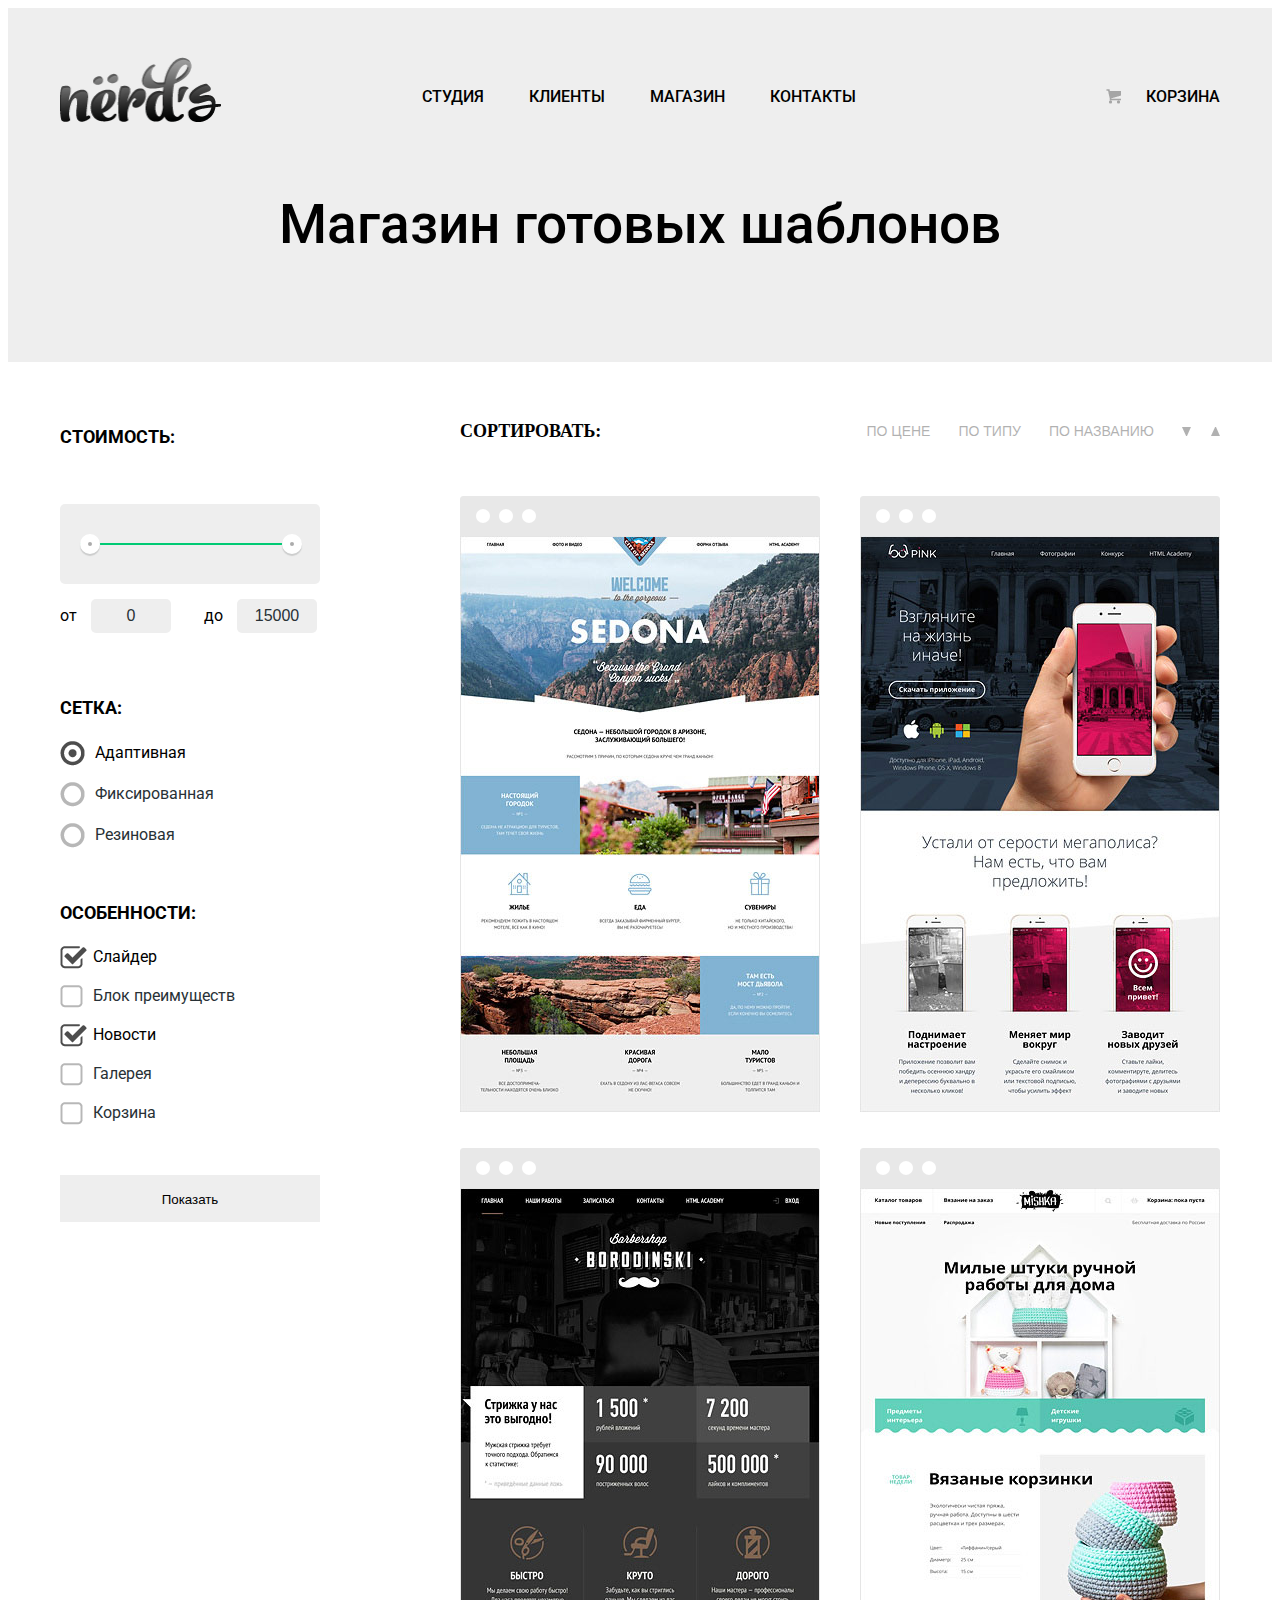
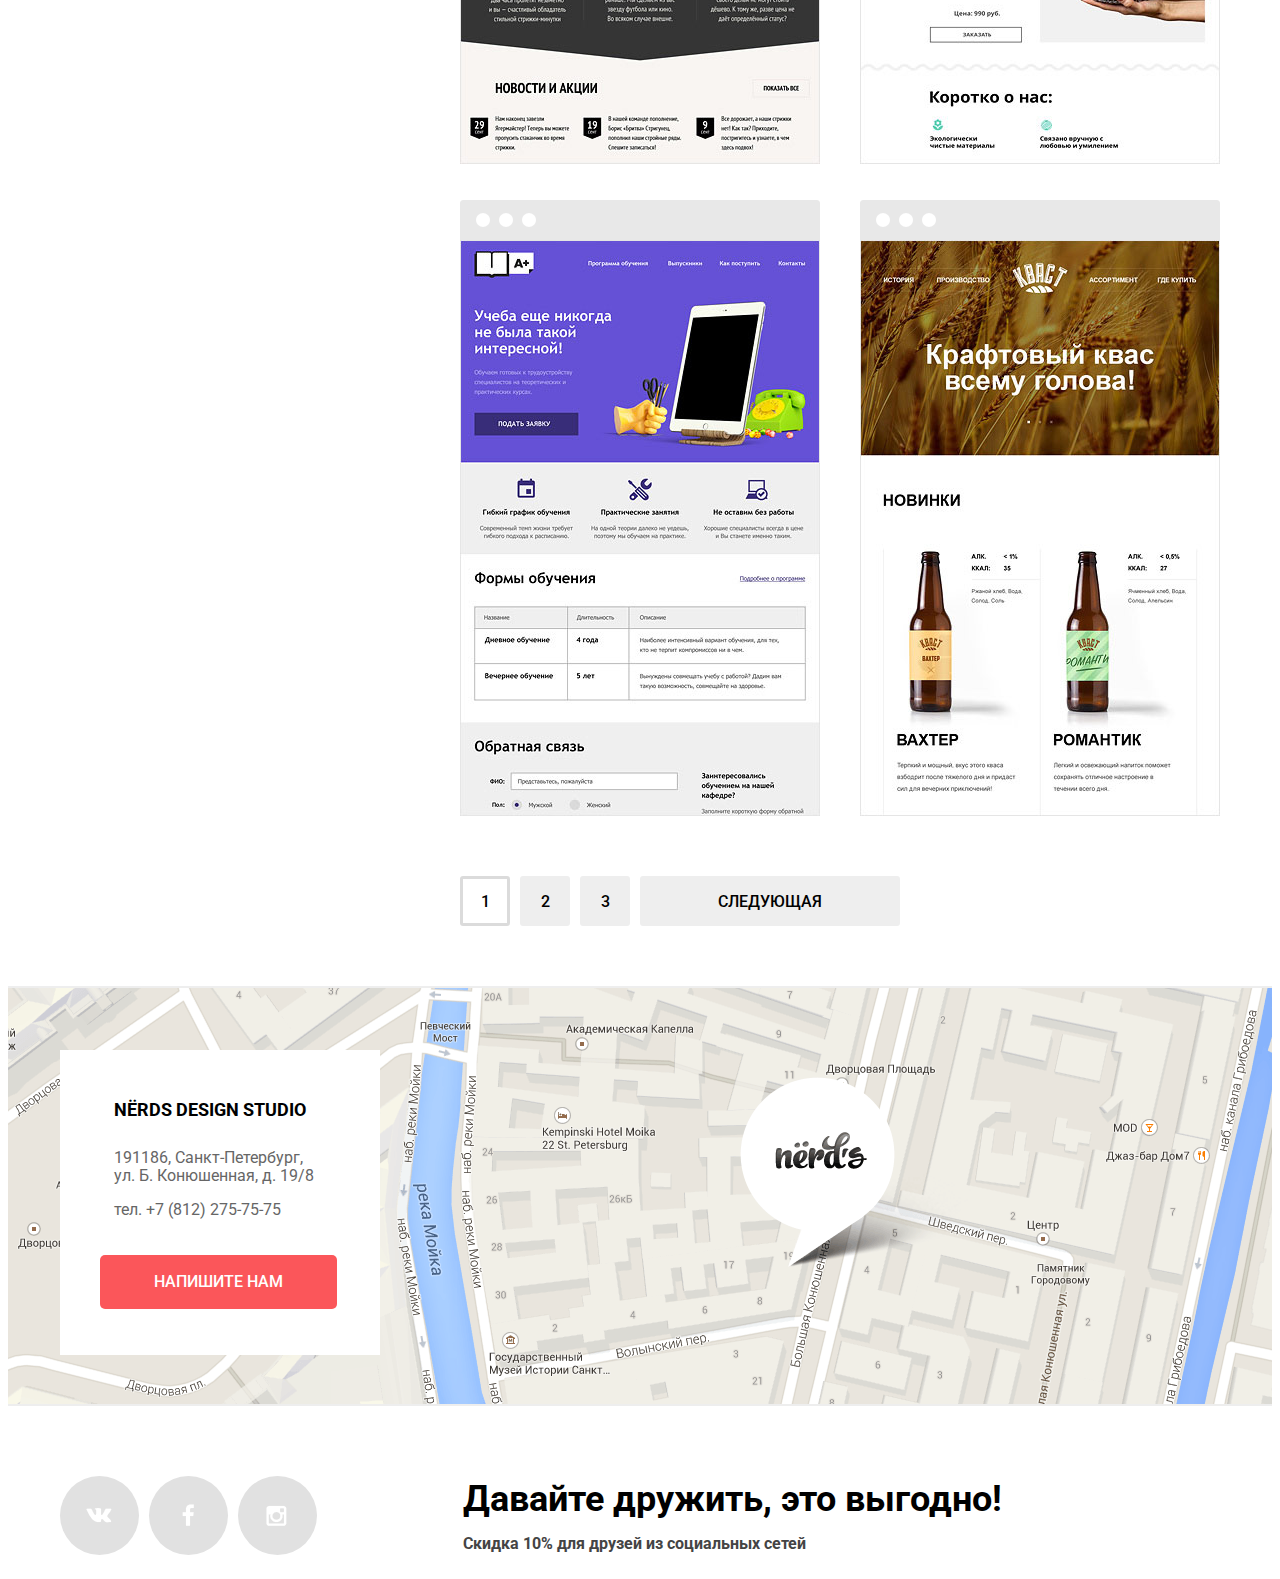
==== catalog.html @ 7f9e1621 "done catalog.html and some fixs" ====
<!DOCTYPE html>
<html lang="ru">
  <head>
    <meta charset="utf-8">
    <title>HTML Academy: Нёрдс</title>
    <link href="css/style.css" rel="stylesheet">
    <link href="https://fonts.googleapis.com/css?family=Roboto:400,500,700&amp;subset=cyrillic" rel="stylesheet"> 
  </head>
  <body>
    <header class="header">
      <div class="container clearfix">
        <div class="header-logo">
          <img src="img/nerds-logo.png" width="161" height="65" alt="nerd">
        </div>
        <nav class="navigation">
          <ul>
            <li>
              <a href="#">Студия</a>
            </li>
            <li>
              <a href="#">Клиенты</a>
            </li>
            <li>
              <a href="#">Магазин</a>
            </li>
            <li>
              <a href="#">Контакты</a>
            </li>
          </ul>
        </nav>
        <div class="user-block">
          <a class="login" href="#">Корзина</a>
        </div>
        <h1 class="catalog-title">Магазин готовых шаблонов</h1>
      </div>
    </header>
    
    <main>
      <div class="container">
        <div class="wrapper clearfix">
          <div class="catalog-left-column">
            <form class="filters" action="#" method="get">
              <div class="filter-price">
                <h2>Стоимость:</h2>
                <div class="range-controls">
                  <div class="scale">
                    <div class="bar"></div>
                  </div>
                  <div class="bar-control bar-control-min"></div>
                  <div class="bar-control bar-control-max"></div>
                </div>
                <div class="price-controls">
                  <label class="min-price">
                    от <input name="min-price" type="text" value="0">
                  </label>
                  <label class="max-price">
                    до <input name="max-price" type="text" value="15000">
                  </label>
                </div>
              </div>
              <div class="filter-grid">
                <h2>Сетка:</h2>
                <p>
                  <input type="radio" name="grid-select" id="radio-1" value="adapt" checked hidden>
                  <label for="radio-1">Адаптивная</label>
                </p>
                <p>
                  <input type="radio" name="grid-select" id="radio-2" value="fix" hidden>
                  <label for="radio-2">Фиксированная</label>
                </p>
                <p>
                  <input type="radio" name="grid-select" id="radio-3" value="rub" hidden>
                  <label for="radio-3">Резиновая</label>
                </p>
              </div>
              <div class="filter-features">
                <h2>Особенности:</h2>
                <p>
                  <input class="filter-checkbox" type="checkbox" name="slider" id="filt-chbox-1" checked hidden>
                  <label for="filt-chbox-1">Слайдер</label>
                </p>
                <p>
                  <input class="filter-checkbox" type="checkbox" name="features-block" id="filt-chbox-2" hidden>
                  <label for="filt-chbox-2">Блок преимуществ</label>
                </p>
                <p>
                  <input class="filter-checkbox" type="checkbox" name="news" id="filt-chbox-3" checked hidden>
                  <label for="filt-chbox-3">Новости</label>
                </p>
                <p>
                  <input class="filter-checkbox" type="checkbox" name="gallery" id="filt-chbox-4" hidden>
                  <label for="filt-chbox-4">Галерея</label>
                </p>
                <p>
                  <input class="filter-checkbox" type="checkbox" name="cart" id="filt-chbox-5" hidden>
                  <label for="filt-chbox-5">Корзина</label>
                </p>
              </div>
              <button class="button show-it" type="submit">Показать</button>
            </form>
          </div>
          <div class="catalog-right-column">
            <div class="sort clearfix">
              <h2>Сортировать:</h2>
              <div class="sort-nav">
                <button class="sort-btn by-price" type="button">По цене</button>
                <button class="sort-btn by-type" type="button">По типу</button>
                <button class="sort-btn by-title" type="button">По названию</button>
                <button class="sort-btn btn-decrease" type="button">По убыванию</button>
                <button class="sort-btn btn-increase" type="button">По возрастанию</button>
              </div>
            </div>
            <section class="catalog clearfix">
              <article class="catalog-item">
                <a class="catalog-item-pic" href="#"><img src="img/img-sedona.jpg" alt="Sedona" width="360" height="576"></a>
                <div class="catalog-item-hover">
                  <h2><a href="#">Sedona</a></h2>
                  <p class="catalog-item-discr">Информационый сайт для туристов</p>
                  <button class="button buy-it" type="button">9 900 руб.</button>
                </div>
              </article>
              <article class="catalog-item">
                <a class="catalog-item-pic" href="#"><img src="img/img-pink.jpg" alt="Pink"></a>
                <div class="catalog-item-hover ">
                  <h2><a href="#">Pink App</a></h2>
                  <p class="catalog-item-discr">Продуктовый лендинг приложения для iOS и Android</p>
                  <button class="button buy-it" type="button">9 900 руб.</button>
                </div>
              </article>
              <article class="catalog-item">
                <a class="catalog-item-pic" href="#"><img src="img/img-barbershop.jpg" alt="Barbershop"></a>
                <div class="catalog-item-hover">
                  <h2><a href="#">Barbershop</a></h2>
                  <p class="catalog-item-discr">Сайт салоны красоты. Для мужчин, да.</p>
                  <button class="button buy-it" type="button">9 900 руб.</button>
                </div>
              </article>
              <article class="catalog-item">
                <a class="catalog-item-pic" href="#"><img src="img/img-mishka.jpg" alt="Mishka"></a>
                <div class="catalog-item-hover">
                  <h2><a href="#">Mishka</a></h2>
                  <p class="catalog-item-discr">Интернет-магазин вязаных игрушек</p>
                  <button class="button buy-it" type="button">9 900 руб.</button>
                </div>
              </article>
              <article class="catalog-item">
                <a class="catalog-item-pic" href="#"><img src="img/img-aplus.jpg" alt="A Plus"></a>
                <div class="catalog-item-hover">
                  <h2><a href="#">A Plus</a></h2>
                  <p class="catalog-item-discr">Лендинг курсов повышения квалификации</p>
                  <button class="button buy-it" type="button">9 900 руб.</button>
                </div>
              </article>
              <article class="catalog-item">
                <a class="catalog-item-pic" href="#"><img src="img/img-kvast.jpg" alt="Кваст"></a>
                <div class="catalog-item-hover">
                  <h2><a href="#">Кваст</a></h2>
                  <p class="catalog-item-discr">Промо-сайт производителя крафтового кваса</p>
                  <button class="button buy-it" type="button">9 900 руб.</button>
                </div>
              </article>
            </section>
            <nav class="pages">
              <ul>
                <li>
                  <a class="page-btn current-page">1</a>
                </li>
                <li>
                  <a class="page-btn" href="#">2</a>
                </li>
                <li>
                  <a class="page-btn" href="#">3</a>
                </li>
                <li>
                  <a class="page-btn-next" href="#">Следующая</a>
                </li>
              </ul>
            </nav>
          </div>
        </div>
      </div>

    </main>

    <footer>
      
      <div class="map">
        <div class="container">
          <form class="write-us">
            <h4>Nёrds Design Studio</h4>
            <p>191186, Санкт-Петербург,<br>ул. Б. Конюшенная, д. 19/8</p>
            <p class="phone">тел. +7 (812) 275-75-75</p>
            <div class="btn-footer"><a class="btn-large" href="#">Напишите нам</a></div>
          </form>
        </div>
      </div>

      <div class="social">
        <div class="container clearfix">
          <div class="social-list">
            <a href="#" class="social-btn social-btn-vk"><i></i>Вконтакте</a>
            <a href="#" class="social-btn social-btn-fb"><i></i>Фейсбук</a>
            <a href="#" class="social-btn social-btn-inst"><i></i>Инстаграм</a>
          </div>
          <div class="social-slogan">
            <b>Давайте дружить, это выгодно!</b>
            <p>Скидка 10% для друзей из социальных сетей</p>
          </div>
        </div>    
      </div>

    </footer>
  </body>
</html>
---- css/style.css ----
.clearfix::after {
  content: "";

  display: table;
  clear: both;
}

.body {
  min-width: 1200px;
  font-family: 'Roboto', sans-serif;
}

.header {
  color: #000000;
  background-color: #eeeeee;
  margin-bottom: 60px;
}

.container {
  width: 1160px;
  margin: 0 auto;
  padding: 0 20px;
}

.header-logo {
  float: left;
  width: 161px;
  height: 65px;
  margin-right: 140px;
  margin-top: 49px;
}

.navigation {
  float: left;
  width: 560px;
  margin-top: 74px;
  padding: 0;
  padding-left: 61px;
}

.navigation ul {
  margin: 0;
  padding: 0;
  list-style: none;
}

.navigation li {
  display: inline;
  margin-right: 41px;
}

.navigation li:last-child {
  margin-right: 0;
}

.header a {
  color: #000000;
  text-decoration: none;
  text-transform: uppercase;

  font-family: 'Roboto', sans-serif;
  font-size: 16px;
  line-height: 30px;
  font-weight: 500;
}

.user-block {
  float: right;
  width: 120px;
  margin-top: 74px;
}

.login {
  position: relative;
  display: inline-block;
  vertical-align: top;
  padding-left: 46px;

  color: #000000;
  font-family: 'Roboto', sans-serif;
  font-size: 16px;
  line-height: 30px;
  font-weight: 500;
}

.login::before {
  content: "";
  position: absolute;
  top: 7px;
  left: 6px;

  width: 15px;
  height: 15px;

  background: #eeeeee url(../img/cart-icon.png);
  opacity: 0.3;
}

.slider {
  min-height: 430px;
  background-color: #eeeeee;
  margin-bottom: 80px;
}

.slider-slogan {
  float: left;
  padding-top: 80px;
  width: 400px;
  margin-bottom: 20px;
}

.slider-slogan b{
  color: #000000;
  font-family: 'Roboto', sans-serif;
  font-size: 55px;
  line-height: 55px;
  font-weight: 500;
}

.slider-description {
  float: left;
  width: 400px;
  padding: 0;
  margin-bottom: 20px;
}

.slider-description p{
  margin: 0;
  margin-bottom: 20px;
  color: #283136;
  font-family: 'Roboto', sans-serif;
  font-size: 16px;
  line-height: 24px;
  font-weight: 500;
}

.slider-image {
  float: right;
  width: 698px;
  height: 413px;
  padding-right: 31px;
  padding-top: 17px;
}

.btn-large {
  display: inline-block;
  padding: 18px 54px;

  margin: 0;
  color: #283136;
  font-family: 'Roboto', sans-serif;
  font-size: 16px;
  line-height: 18px;
  font-weight: 500;

  color: #ffffff;
  text-transform: uppercase;
  text-decoration: none;

  background-color: #fb565a;
  border: none;
  border-radius: 5px;
  cursor: pointer;
}

.btn-small {
  display: inline-block;
  padding: 16px 40px;

  margin: 0;
  color: #283136;
  font-family: 'Roboto', sans-serif;
  font-size: 16px;
  line-height: 18px;
  font-weight: 500;

  color: #ffffff;
  text-transform: uppercase;
  text-decoration: none;

  background-color: #fb565a;
  border: none;
  border-radius: 5px;
  cursor: pointer;
}

.main {
  margin-bottom: 80px;
}

.main-catalog {
  margin-bottom: 80px;
}

.catalog-price {
  float: left;
  width: 300px;
  margin-right: 100px
}

.catalog-price:last-child {
  float: right;
  margin-right: 60px
}

.item-illustration {
  margin-bottom: 20px;
}

.item-category {
  margin-bottom: 15px;
}

.item-category h2 {
  margin: 0;
  padding: 0;

  color: #000000;
  font-family: 'Roboto', sans-serif;
  font-size: 24px;
  line-height: 30px;
  font-weight: 700;
  text-transform: uppercase;
}

.item-slogan {
  margin-bottom: 32px;
}

.item-slogan p {
  margin-right: 10px;
  color: #283136;
  font-family: 'Roboto', sans-serif;
  font-size: 16px;
  line-height: 24px;
  font-weight: 400;
}

.studio {
  padding-top: 40px;
}

.studio-slogan {
  float: left;
  width: 660px;
  height: 170px;
  margin-top: 35px;
  margin-bottom: 38px;
  margin-right: 140px;
}

.studio-slogan b {
  color: #000000;
  font-family: 'Roboto', sans-serif;
  font-size: 45px;
  line-height: 45px;
  font-weight: 500;
}

.studio-slogan p {
  margin-top: 30px;
  color: #283136;
  font-family: 'Roboto', sans-serif;
  font-size: 16px;
  line-height: 24px;
  font-weight: 400;
}

.studio-progress {
  float: right;
  width: 360px;
  height: 410px;
}

.studio-progress img {
  margin-bottom: 15px;
}

.studio-progress p{
  color: #000000;
  font-family: 'Roboto', sans-serif;
  font-size: 16px;
  line-height: 24px;
  font-weight: 700;
  text-transform: uppercase;
  padding-left: 18px;
  margin-bottom: 30px;
}

.studio-progress li{
  color: #283136;
  font-family: 'Roboto', sans-serif;
  font-size: 16px;
  line-height: 18px;
  font-weight: 400;
}

.attainment {
  display: flex;
  justify-content: space-between;
  margin: 0;
  padding: 0;
  padding-top: 10px;
  box-sizing: border-box;
  list-style-type: none;
}

.attainment li {
  margin: 0;
  width: 100px;
  font-size: 16px;
  text-transform: none;
  display: inline;
  text-align: left;
  font-weight: bold;
  padding-top: 20px;
}

.attainment span {
  font-size: 45px;
  line-height: 10px;
  margin: 0;
  padding: 0;
  text-align: left;
}

.attainment sup {
  vertical-align: top;
  font-size: 20px;
  line-height: 10px;
  margin: 0;
}

.attainment p {
  margin: 0;
  padding: 0;
  padding-top: 10px;
  font-weight: normal;
  line-height: 18px;
  font-size: inherit;
}

.studio-services {
  float: left;
  width: 460px;
  margin-bottom: 75px;
}

.studio-services b {
  color: #000000;
  font-family: 'Roboto', sans-serif;
  font-size: 16px;
  line-height: 24px;
  font-weight: 700;
  text-transform: uppercase;

  margin-bottom: 60px;
}

.studio-services ul {
  margin-top: 27px;
  margin-bottom: 0px;
  padding: 0;
  list-style: none;
}

.studio-services li {
  color: #283136;
  font-family: 'Roboto', sans-serif;
  font-size: 16px;
  line-height: 18px;
  font-weight: 400;
  margin-bottom: 30px;
}

.studio-services li:last-child {
  margin-bottom: 0;
}

.studio-services li::before {
  content: "";
  display: inline-block;
  vertical-align: middle;
  box-sizing: border-box;
  width: 25px;
  height: 2px;
  margin-right: 10px;
  background-color: #fb565a;
}

.clients {
  display: flex;
  flex-direction: row;
  flex-wrap: wrap;
  justify-content: space-around;
  align-items: center;

  margin-bottom: 80px;
  min-height: 178px;
  padding-top: 2px;

  border-top: 2px solid #eeeeee;
  border-bottom: 2px solid #eeeeee;
}

.clients a {
  display: flex;
  position: relative;
  box-sizing: border-box;
  width: 280px;
  margin-right: 20px;
  padding-right: 20px;
  margin-bottom: 3px;
}

.clients a:nth-child(4n) {
  padding-right: 0;
  width: 260px;
  margin-right: 0;
}

.clients a::after {
  content: "";
  position: absolute;

  width: 2px;
  height: 52px;

  top: 50%;
  left: 278px;
  margin-top: -26px;
  background-color: #eeeeee;
}

.clients a:nth-child(4n)::after {
  content: "";
  display: none;
}

.clients img {
  margin-left: auto;
  margin-right: auto;

  opacity: 0.2;
}

.clients img:hover {
  opacity: 1;
}

.clients img:active {
  opacity: 0.1;
}

.map {
  height: 380px;
  background: #eeeeee url(../img/map.png) no-repeat;
  background-position: center;
  padding-top: 40px;
}

.write-us {
  margin: 0;
  padding: 0;

  height: 305px;
  width: 320px;
  background-color: #ffffff;
}

.write-us h4 {
  font-family: 'Roboto', sans-serif;
  width: 213px;
  margin-left: auto;
  margin-right: auto;
  padding-top: 45px;
  font-size: 18px;
  line-height: 30px;
  text-transform: uppercase;
}

.write-us p {
  width: 213px;
  margin-left: auto;
  margin-right: auto;
  color: #666666;
  font-family: 'Roboto', sans-serif;
  font-size: 16px;
  line-height: 18px;
  font-weight: 400;
  text-decoration: none;
}

.btn-footer {
  padding-left: 40px;
  padding-top: 20px;
}

.social {
  margin-top: 70px;
}

.social-list {
  float: left;
  margin-right: 140px;
}

.social-btn {
  position: relative;
  display: inline-block;
  width: 79px;
  height: 79px;
  margin-right: 6px;
  font-size: 0;
  vertical-align: top;
  text-decoration: none;
  border-radius: 50%;
  background-color: #e1e1e1;
}

.social-btn-vk i {
  position: absolute;
  display: block;
  width: 26px;
  height: 15px;
  top: 32px;
  left: 26px;
  margin-right: 6px;
  background: url("../img/vk-icon.png") no-repeat center;
}

.social-btn-fb i {
  position: absolute;
  display: block;
  width: 12px;
  height: 22px;
  top: 28px;
  left: 33px;
  background: url("../img/fb-icon.png") no-repeat center;
}

.social-btn-inst i {
  position: absolute;
  display: block;
  width: 21px;
  height: 21px;
  top: 29px;
  left: 28px;
  background: url("../img/insta-icon.png") no-repeat center;
}

.social-slogan {
  float: left;
  padding-top: 5px;
}

.social-slogan b {
  color: #000000;
  font-family: 'Roboto', sans-serif;
  font-size: 36px;
  line-height: 36px;
  font-weight: 700;
}

.social-slogan p {
  color: #444444;
  font-family: 'Roboto', sans-serif;
  font-size: 16px;
  line-height: 22px;
  font-weight: 700;
}

.catalog-title {
  font-family: 'Roboto', sans-serif;
  font-size: 55px;
  line-height: 55px;
  font-weight: 500;
  color: #000000;

  text-align: center;

  clear: both;
  width: 760px;
  margin: 0 auto;
  padding-top: 75px;
  padding-bottom: 110px;
}

.catalog-left-column {
  float: left;
  width: 300px;
}

.catalog-right-column {
  float: right;
  width: 760px;
}

.filters {
  font-family: Roboto, sans-serif;
}

 .filters h2 {
  margin: 0;
  margin-bottom: 52px;

  font-size: 18px;
  line-height: 30px;
  font-weight: 700;
  color: #000000;
  text-transform: uppercase;
 }

 .filter-price {
   width: 260px;
   margin-bottom: 60px;
 }

 .range-controls {
  position: relative;
  height: 41px;
  border-radius: 5px;
  background: #eeeeee;
  padding-top: 39px;
  padding-right: 20px;
  padding-left: 20px;
  margin-bottom: 15px;
}

.range-controls .scale {
  height: 2px;
  background: #d7dcde;
}

.range-controls .bar {
  width: 100%;
  height: 2px;
  background: #00ca74;
}

.range-controls .bar-control {
  position: absolute;
  top: 30px;
  left: 0px;
  width: 4px;
  height: 4px;
  border: 8px solid #fff;
  cursor: pointer;
  border-radius: 50%;
  background: #ababab;
  box-shadow: 0 2px 1px 0 #cccdcd;
}

.range-controls .bar-control-min {
  left: 20px;
}

.range-controls .bar-control-max {
  left: 222px;
}

.price-controls label {
  display: inline-block;
  width: 115px;
  font-size: 16px;
}

.min-price {
  margin-right: 25px;
}

.price-controls input {
  font-size: 16px;
  width: 60px;
  margin-left: 10px;
  padding: 8px 10px;
  text-align: center;
  color: #283136;
  border: none;
  border-radius: 5px;
  background: #eeeeee;
  outline: none;
}

.filter-grid {
  margin-bottom: 50px;
}

.filter-grid h2 {
  margin-bottom: 18px;
}

.filter-grid label {
  cursor: pointer;
  color: #283136;
}

.filter-grid label:hover {
  color: #000000;
}

.filter-grid label::before {
  content: "";
  display: inline-block;
  vertical-align: middle;
  margin-right: 10px;
  width: 25px;
  height: 25px;
  background: url("../img/radio-off.png") no-repeat center;
  opacity: 0.4;
}

input[name="grid-select"]:checked + label::before {
  background: url("../img/radio-on.png") no-repeat center;
  opacity: 1;
}

input[name="grid-select"]:checked + label {
  color: #000000;
}


.filter-grid label:hover {
  color: #000000;
}

.filter-features {
   margin-bottom: 50px;
}

.filter-features h2 {
  margin-bottom: 18px;
}

.filter-features label {
  cursor: pointer;
  color: #283136;
}

.filter-features label:hover {
  color: #000000;
}

.filter-features label::before {
  content: "";
  display: inline-block;
  vertical-align: middle;
  margin-right: 10px;
  width: 23px;
  height: 23px;
  background: url("../img/checkbox-off.png") no-repeat center;
  opacity: 0.4;
}

.filter-checkbox:checked + label::before {
  width: 27px;
  height: 23px;
  margin-right: 6px;
  background: url("../img/checkbox-on.png") no-repeat center;
  opacity: 1;
}

.filter-checkbox:checked + label {
  color: #000000;
}

.show-it {
  width: 260px;
  box-sizing: border-box;
  padding: 17px 88px 15px;
  background-color: #eeeeee;
  color: #000000;
  font-weight: 500;
  outline: none;
  border: none;
 }

.show-it:hover {
  background-color: #dfdfdf;
 }

 .show-it:active {
  box-shadow: inset 0 3px 0 0 #bfbfbf;
  background-color: #d5d5d5;
  color: rgba(0,0,0,0.3);
 }

.sort {
  margin-bottom: 56px;
 }

.sort h2 {
  float: left;
  width: 200px;
  margin: 0;

  font-size: 18px;
  line-height: 18px;
  font-weight: 700;
  text-transform: uppercase;
 }

.sort-nav {
  float: right;
  width: 500px;
  font-size: 0;
  line-height: 18px;
  text-align: right;
  margin: 0;
  padding: 0;
}

.sort-btn {
  display: inline-block;
  vertical-align: top;
  margin: 0;
  margin-right: 28px;
  padding: 0;
  border: none;
  outline: none;
  background: none;
  cursor: pointer;

  font-size: 14px;
  line-height: 18px;
  font-weight: 400;
  color: #000000;
  text-transform: uppercase;
  opacity: 0.3;
}

.btn-decrease {
  font-size: 0;
  width: 9px;
  height: 9px;
  margin: 0;
  margin-right: 20px;
  vertical-align: middle;
  background: url("../img/max-min-btn.png") no-repeat 0 top;
  opacity: 0.3;
}

.btn-increase {
  font-size: 0;
  width: 9px;
  height: 9px;
  margin: 0;
  vertical-align: middle;
  background: url("../img/min-max-btn.png") no-repeat 0 top;
  opacity: 0.3;
}

.sort-btn:hover,
.btn-decrease:hover,
.btn-increase:hover {
  opacity: 0.6;
}

.sort-btn:active,
.btn-decrease:active,
.btn-increase:active {
  opacity: 1;
}

.catalog {
  width: 760px;
  margin-bottom: 60px;
}

.catalog-item {
  position: relative;
  float: left;
  width: 360px;
  padding-top: 40px;
  margin-right: 40px;
  margin-bottom: 36px;
  line-height: 0;
}

.catalog-item::before {
  content: "";

  position: absolute;
  width: 360px;
  height: 40px;


  top: 0;
  left: 0;
  background: url("../img/browser.png") no-repeat center;
  opacity: 0.12;
}

.catalog-item:nth-child(2n) {
  margin-right: 0;
}

.catalog-item:nth-last-child(2),
.catalog-item:last-child {
  margin-bottom: 0;
}

.catalog-item-hover {
  display: none;
  position: absolute;
  left: 0;
  bottom: 0;

  width: 360px;

  background-color: #eeeeee;
  padding-top: 1px;
  padding-bottom: 1px;
}

.catalog-item-hover h2 {
  font-size: 18px;
  line-height: 30px;
  font-weight: 700;
  color: #000000;
  text-transform: uppercase;

  width: 160px;
  margin: 0 auto;
  margin-top: 31px;
  margin-bottom: 20px;

  text-align: center;
}

.catalog-item-hover a {
  text-decoration: none;
  color: #000000;
}

.catalog-item-hover p {
  width: 240px;
  margin: 0 auto;
  margin-bottom: 28px;
  text-align: center;

  font-size: 16px;
  line-height: 18px;
  font-weight: 400;
  color: #666666;
}

.buy-it {
  width: 200px;
  margin: 0 auto;
  margin-bottom: 41px;
  padding: 17px 57px 15px;
  box-sizing: border-box;

  font-size: 16px;
  line-height: 18px;
  font-weight: 500;
  color: #ffffff;
  background-color: #fb565a;
  outline: none;
}

.buy-it:hover {
  background-color: #e74246;
}

.buy-it:active {
  box-shadow: inset 0 3px 0 0 #c13135;
  background-color: #d7373b;
  color: rgba(255,255,255,0.3);
}

.catalog-item:hover .catalog-item-hover,
.catalog-item-hover:hover {
  display: block;
}

.catalog-item:hover::before {
  opacity: 1;
}

.catalog-item:hover {
  box-shadow: 0 7px 8px -2px #cfcfcf;
}


.pages {
  width: 460px;
  margin-bottom: 60px;
}

.pages ul {
  margin: 0;
  padding: 0;
  list-style: none;

  font-size: 0;
}

.pages li {
  display: inline-block;
  margin-right: 10px;

  vertical-align: top;

  font-size: 16px;
  line-height: 18px;
  font-weight: 500;
  text-transform: uppercase;
}

.pages li:last-child {
  margin-right: 0;
}

.pages a {
  display: block;
  /*padding-bottom: 10px;*/


  color: #000000;
  text-decoration: none;
}

.page-btn {
  width: 50px;
  box-sizing: border-box;
  padding: 17px 21px 15px;
  background-color: #eeeeee;
  border-radius: 3px;
  text-align: center;
  vertical-align: middle;

  font-family: Roboto, sans-serif;
  font-size: 16px;
  line-height: 18px;
  font-weight: 500;
  color: #000000;
}

.page-btn:hover {
  background-color: #dfdfdf;
 }

 .page-btn:active {
  box-shadow: inset 0 3px 0 0 #bfbfbf;
  background-color: #d5d5d5;
  color: rgba(0,0,0,0.3);
 }

.page-btn-next {
  width: 260px;
  box-sizing: border-box;
  padding: 17px 78px 15px;
  background-color: #eeeeee;
  border-radius: 3px;

  font-family: Roboto, sans-serif;
  font-size: 16px;
  line-height: 18px;
  font-weight: 500;
  color: #000000;
}

.page-btn-next:hover {
  background-color: #dfdfdf;
 }

 .page-btn-next:active {
  box-shadow: inset 0 3px 0 0 #bfbfbf;
  background-color: #d5d5d5;
  color: rgba(0,0,0,0.3);
 }

.current-page {
  width: 50px;
  height: 50px;
  box-sizing: border-box;
  padding: 14px 15px;
  background-color: #ffffff;
  border: 3px solid #dbdbdb;
  cursor: default;
}

.current-page:hover {
  background-color: #ffffff;
  border: 3px solid #dbdbdb;
}

.current-page:active {
  background-color: #ffffff;
  border: 3px solid #dbdbdb;
  box-shadow: none;
  color: #000000;
}
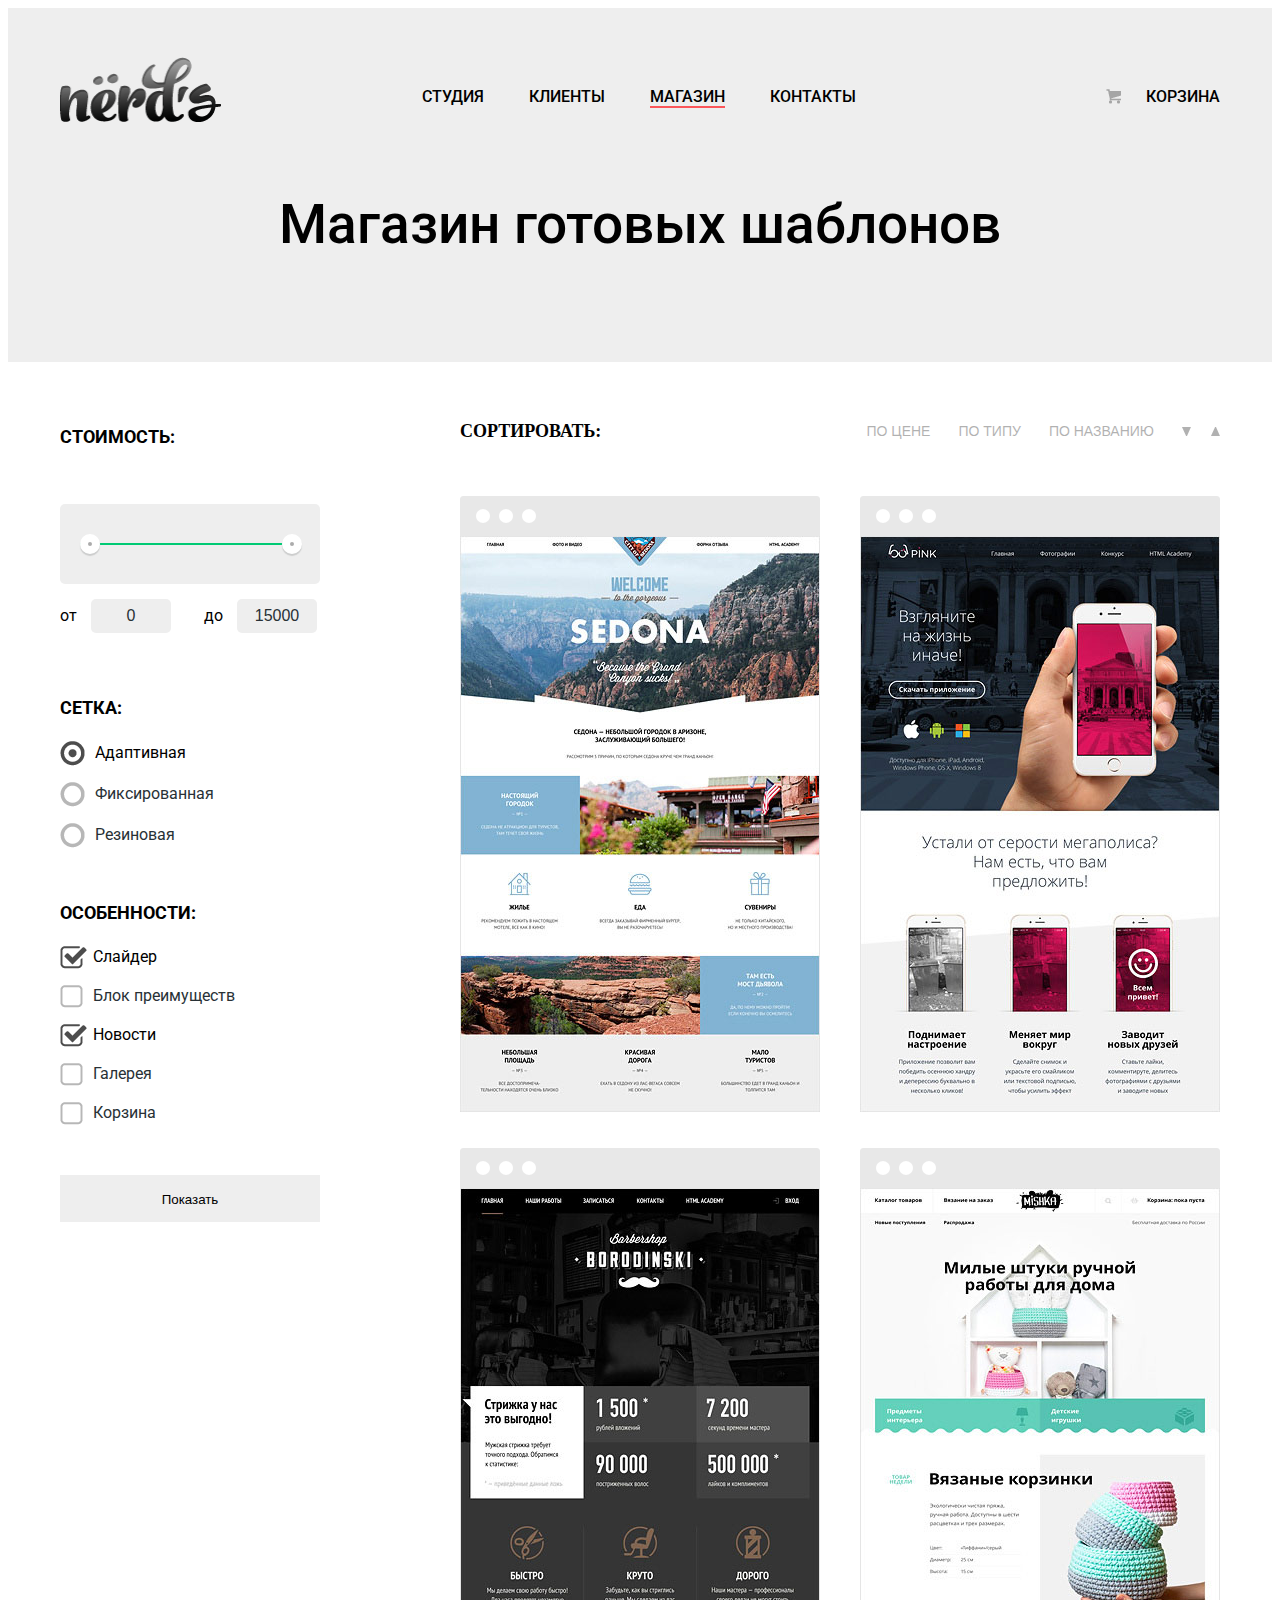
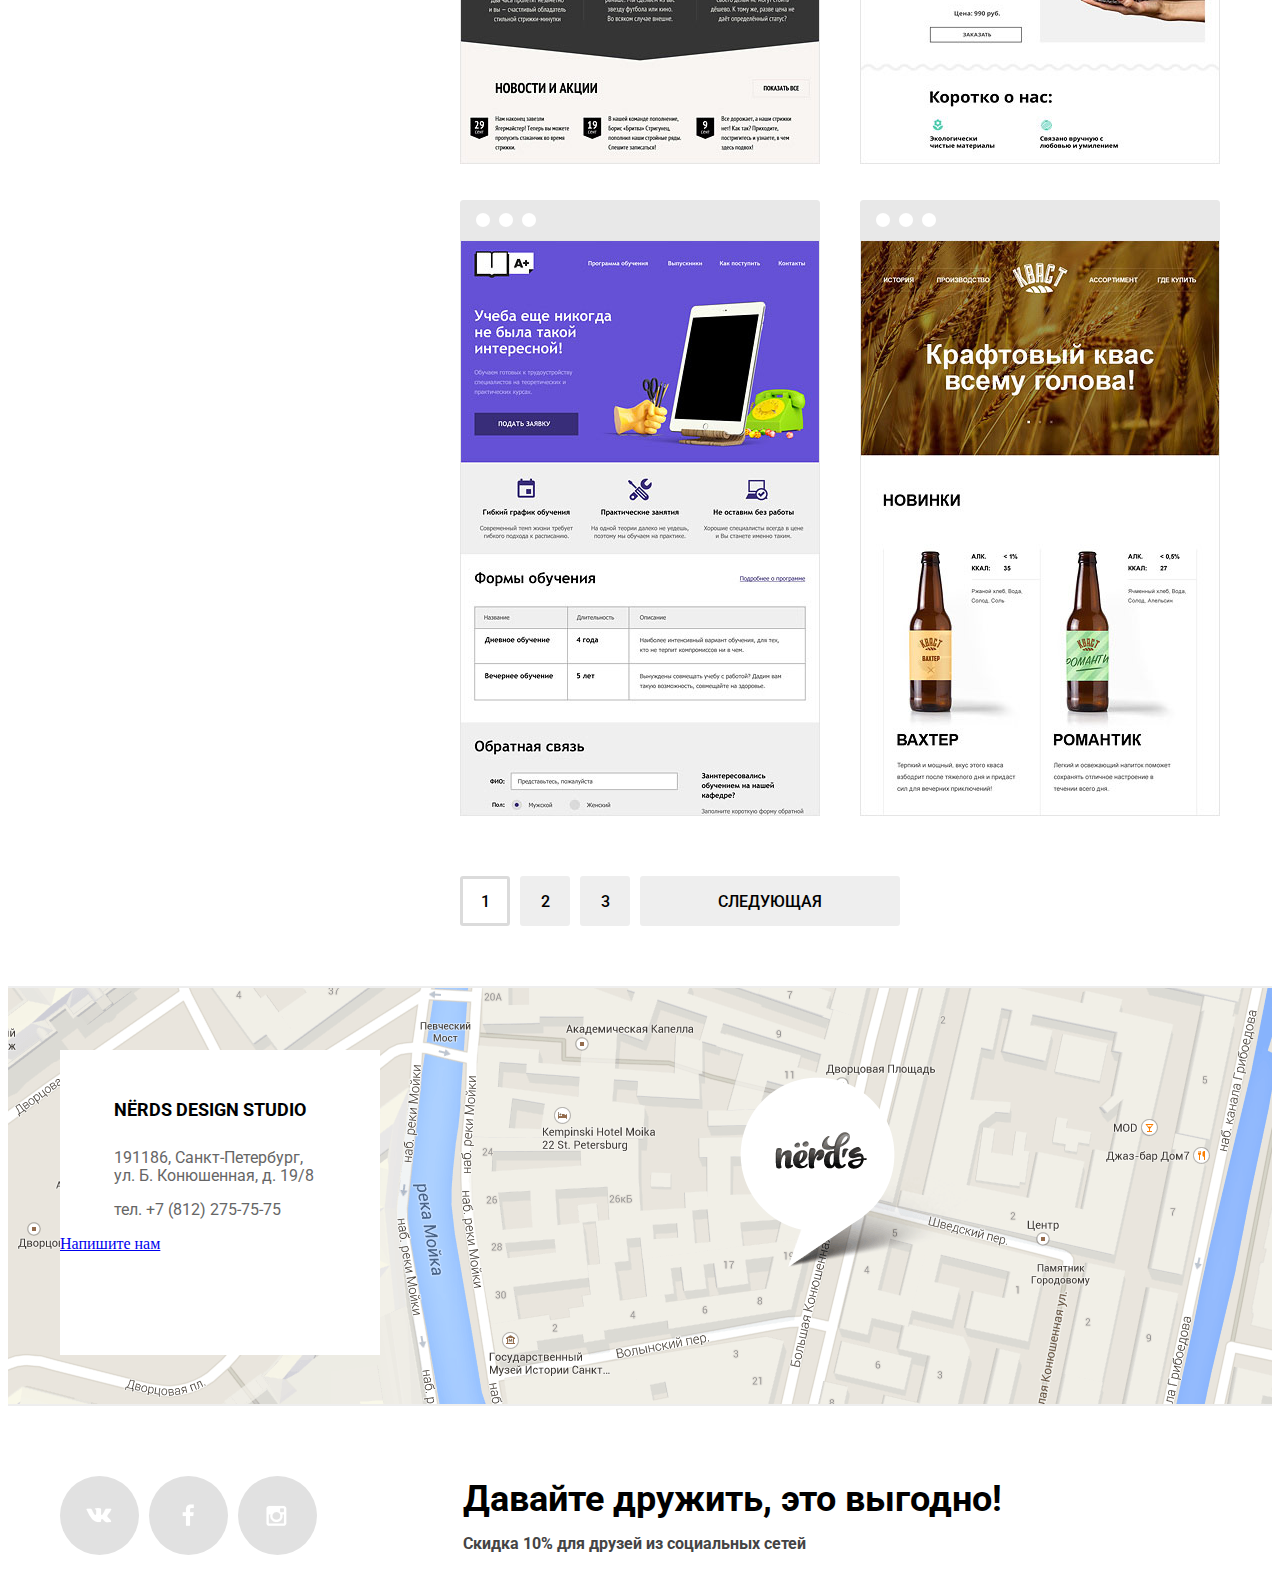
==== commit 473d2a7c: "finish index.html" ====
--- a/catalog.html
+++ b/catalog.html
@@ -21,7 +21,7 @@
               <a href="#">Клиенты</a>
             </li>
             <li>
-              <a href="#">Магазин</a>
+              <a class="active" href="#">Магазин</a>
             </li>
             <li>
               <a href="#">Контакты</a>
--- a/css/style.css
+++ b/css/style.css
@@ -31,6 +31,14 @@
   margin-top: 49px;
 }
 
+.header-logo:hover {
+  opacity: 0.8;
+}
+
+.header-logo:active {
+  opacity: 0.3;
+}
+
 .navigation {
   float: left;
   width: 560px;
@@ -54,6 +62,19 @@
   margin-right: 0;
 }
 
+.navigation a:hover {
+  color: #fb565a;
+}
+
+.navigation a:active {
+  color: #000000;
+  opacity: 0.3;
+}
+
+.active {
+  border-bottom: 2px solid #fb565a;
+}
+
 .header a {
   color: #000000;
   text-decoration: none;
@@ -69,6 +90,15 @@
   float: right;
   width: 120px;
   margin-top: 74px;
+}
+
+.user-block a:hover {
+  color: #fb565a;
+}
+
+.user-block a:active {
+  color: #000000;
+  opacity: 0.3;
 }
 
 .login {
@@ -98,91 +128,143 @@
 }
 
 .slider {
-  min-height: 430px;
-  background-color: #eeeeee;
-  margin-bottom: 80px;
-}
-
-.slider-slogan {
-  float: left;
-  padding-top: 80px;
-  width: 400px;
-  margin-bottom: 20px;
-}
-
-.slider-slogan b{
-  color: #000000;
+  position: relative;
+  width: 1160px;
+  height: 430px;
+  margin: 0 auto;
+  clear: both;
+}
+
+.slider input[type=radio] {
+  position:absolute;
+  opacity:0;
+}
+
+.slider-controls {
+  position: absolute;
+  bottom: 96px;
+  width: 200px;
+  height: 18px;
+
+  left: 50%;
+  margin-left: -100px;
+  text-align: center;
+  z-index: 1000;
+}
+
+.slider-controls label {
+  display: inline-block;
+  width: 8px;
+  height: 8px;
+  margin: 0 8px;
+  border: 5px solid white;
+  border-radius: 50%;
+  background: white;
+  vertical-align: top;
+  border-radius: 50%;
+  cursor: pointer;
+}
+
+#btn-1:checked ~ .slider-controls label[for="btn-1"],
+#btn-2:checked ~ .slider-controls label[for="btn-2"],
+#btn-3:checked ~ .slider-controls label[for="btn-3"] {
+  background:#c1c1c1;
+}
+
+.slider-item {
+  position: absolute;
+  top: 0;
+  left: 0;
+  width: 100%;
+  height: 100%;
+  overflow: hidden;
+}
+
+.slider-title {
+  margin: 0;
+  margin-top: 76px;
+  margin-bottom: 24px;
+  width: 530px;
   font-family: 'Roboto', sans-serif;
   font-size: 55px;
   line-height: 55px;
   font-weight: 500;
-}
-
-.slider-description {
-  float: left;
-  width: 400px;
+  color: #000000;
+}
+
+.slider-item p {
+  margin: 0;
   padding: 0;
-  margin-bottom: 20px;
-}
-
-.slider-description p{
-  margin: 0;
-  margin-bottom: 20px;
+  margin-bottom: 40px;
+  width: 420px;
+  font-family: 'Roboto', sans-serif;
   color: #283136;
-  font-family: 'Roboto', sans-serif;
   font-size: 16px;
   line-height: 24px;
-  font-weight: 500;
-}
-
-.slider-image {
-  float: right;
-  width: 698px;
-  height: 413px;
-  padding-right: 31px;
-  padding-top: 17px;
-}
-
-.btn-large {
-  display: inline-block;
-  padding: 18px 54px;
-
-  margin: 0;
-  color: #283136;
-  font-family: 'Roboto', sans-serif;
-  font-size: 16px;
-  line-height: 18px;
-  font-weight: 500;
-
+  font-weight: 400;
+}
+
+.slider-item:nth-child(1) {
+  background-image: url("../img/slide1.png");
+  background-repeat: no-repeat;
+  background-position: 431px 17px;
+}
+
+.slider-item:nth-child(2) {
+  background-image: url("../img/slide2.png");
+  background-repeat: no-repeat;
+  background-position: 496px 0;
+}
+
+.slider-item:nth-child(3) {
+  background-image: url("../img/slide3.png");
+  background-repeat: no-repeat;
+  background-position: 401px 18px;
+}
+
+.slider-item {
+  display: none;
+}
+
+#btn-1:checked ~ .slides .slider-item:nth-child(1) {
+  display: block;
+}
+#btn-2:checked ~ .slides .slider-item:nth-child(2) {
+  display: block;
+}
+#btn-3:checked ~ .slides .slider-item:nth-child(3) {
+  display: block;
+}
+
+.btn {
+  display: block;
+  font-family: Roboto, sans-serif;
   color: #ffffff;
+  font-size: 16px;
+  line-height: 18px;
   text-transform: uppercase;
   text-decoration: none;
-
+  border: none;
+  border-radius: 3px;
+  cursor: pointer;
+}
+
+.know-more {
+  width: 240px;
+  padding: 17px 51px 15px;
+  text-align: center;
+  box-sizing: border-box;
   background-color: #fb565a;
-  border: none;
-  border-radius: 5px;
-  cursor: pointer;
-}
-
-.btn-small {
-  display: inline-block;
-  padding: 16px 40px;
-
-  margin: 0;
-  color: #283136;
-  font-family: 'Roboto', sans-serif;
-  font-size: 16px;
-  line-height: 18px;
-  font-weight: 500;
-
-  color: #ffffff;
-  text-transform: uppercase;
-  text-decoration: none;
-
-  background-color: #fb565a;
-  border: none;
-  border-radius: 5px;
-  cursor: pointer;
+}
+
+.know-more:hover {
+  background-color: #e74246;
+}
+
+.know-more:active {
+  box-shadow: inset 0 3px 0 0 #c13135;
+  background-color: #d7373b;
+  color: rgba(255,255,255,0.3);
 }
 
 .main {
@@ -235,6 +317,61 @@
   font-size: 16px;
   line-height: 24px;
   font-weight: 400;
+}
+
+.btn-cite {
+  width: 160px;
+  padding: 16px 39px;
+  text-align: center;
+  box-sizing: border-box;
+  background-color: #fb565a;
+}
+
+.btn-cite:hover {
+  background-color: #e74246;
+}
+
+.btn-cite:active {
+  box-shadow: inset 0 3px 0 0 #c13135;
+  background-color: #d7373b;
+  color: rgba(255,255,255,0.3);
+}
+
+.btn-app {
+  width: 160px;
+  padding: 16px 39px;
+  text-align: center;
+  box-sizing: border-box;
+  background-color: #00ca74;
+}
+
+.btn-app:hover {
+  background-color: #00bc6c;
+}
+
+.btn-app:active {
+  box-shadow: inset 0 3px 0 0 #009958;
+  background-color: #00aa62;
+  color: rgba(255,255,255,0.3);
+}
+
+
+.btn-present {
+  width: 160px;
+  padding: 16px 39px;
+  text-align: center;
+  box-sizing: border-box;
+  background-color: #efc84a;
+}
+
+.btn-present:hover {
+  background-color: #eab534;
+}
+
+.btn-present:active {
+  box-shadow: inset 0 3px 0 0 #ce961f;
+  background-color: #e5a722;
+  color: rgba(255,255,255,0.3);
 }
 
 .studio {
@@ -492,9 +629,26 @@
   text-decoration: none;
 }
 
-.btn-footer {
-  padding-left: 40px;
-  padding-top: 20px;
+.contact-us {
+  width: 219px;
+  padding: 16px 40px;
+  box-sizing: border-box;
+  text-align: center;
+  background-color: #fb565a;
+  margin-top: 36px;
+  margin-left: 51px;
+  margin-bottom: 47px;
+  outline: none;
+}
+
+.contact-us:hover {
+  background-color: #e74246;
+}
+
+.contact-us:active {
+  box-shadow: inset 0 3px 0 0 #c13135;
+  background-color: #d7373b;
+  color: rgba(255,255,255,0.3);
 }
 
 .social {
@@ -519,6 +673,15 @@
   background-color: #e1e1e1;
 }
 
+.social-btn:hover {
+  background-color: #e74246;
+}
+
+.social-btn:active {
+  box-shadow: inset 0 3px 0 0 #c13135;
+  background-color: #d7373b;
+}
+
 .social-btn-vk i {
   position: absolute;
   display: block;
@@ -530,6 +693,10 @@
   background: url("../img/vk-icon.png") no-repeat center;
 }
 
+.social-btn-vk:active i {
+  opacity: 0.3;
+}
+
 .social-btn-fb i {
   position: absolute;
   display: block;
@@ -540,6 +707,10 @@
   background: url("../img/fb-icon.png") no-repeat center;
 }
 
+.social-btn-fb:active i {
+  opacity: 0.3;
+}
+
 .social-btn-inst i {
   position: absolute;
   display: block;
@@ -548,6 +719,10 @@
   top: 29px;
   left: 28px;
   background: url("../img/insta-icon.png") no-repeat center;
+}
+
+.social-btn-inst:active i {
+  opacity: 0.3;
 }
 
 .social-slogan {
@@ -1043,7 +1218,7 @@
   background-color: #dfdfdf;
  }
 
- .page-btn:active {
+.page-btn:active {
   box-shadow: inset 0 3px 0 0 #bfbfbf;
   background-color: #d5d5d5;
   color: rgba(0,0,0,0.3);
@@ -1094,3 +1269,156 @@
   box-shadow: none;
   color: #000000;
 }
+
+.modal-content {
+  display: none;
+  position: fixed;
+  z-index: 2000;
+  width: 960px;
+  box-sizing: border-box;
+  bottom: 180px;
+  left: 50%;
+  margin-left: -480px;
+  background-color: #ffffff;
+  padding-left: 100px;
+  padding-right: 100px;
+  box-shadow: 0 15px 60px -2px #616262;
+}
+
+.close-btn {
+  position: absolute;
+  width: 21px;
+  height: 21px;
+
+  top: 78px;
+  right: 90px;
+
+  font-size: 0;
+  cursor: pointer;
+  border: none;
+  outline: none;
+  background: url("../img/close-cross.png") no-repeat center;
+}
+
+.close-btn:hover {
+  opacity: 0.3;
+}
+
+.close-btn:active {
+  opacity: 0.1;
+}
+
+.form-contact {
+  font-family: Roboto, sans-serif;
+  font-size: 0;
+}
+
+.form-contact h2 {
+  font-size: 45px;
+  line-height: 45px;
+  font-weight: 500;
+  color: #000000;
+
+  padding: 0;
+  margin: 0;
+  margin-top: 64px;
+  margin-bottom: 35px;
+}
+
+.form-contact label {
+  font-family: Roboto, sans-serif;
+  font-size: 16px;
+  line-height: 18px;
+  font-weight: 700;
+  color: #000000;
+  margin-bottom: 10px;
+}
+
+.form-name, .form-e-mail {
+  display: inline-block;
+  width: 360px;
+}
+
+.form-name input, .form-e-mail input {
+  width: 360px;
+  margin: 0;
+  box-sizing: border-box;
+  padding: 15px;
+
+  font-family: Roboto, sans-serif;
+  font-size: 16px;
+  line-height: 18px;
+  font-weight: 400;
+  color: rgba(68,68,68,0.5);
+
+  outline: none;
+  border: 2px solid #d7dcde;
+  border-radius: 5px;
+}
+
+.form-name {
+  padding: 0;
+  margin: 0;
+  margin-right: 40px;
+}
+
+.form-e-mail {
+  padding: 0;
+  margin: 0;
+}
+
+.form-message {
+  width: 960px;
+  margin-top: 33px;
+  margin-bottom: 47px;
+}
+
+.form-message textarea {
+  display: block;
+  width: 760px;
+  box-sizing: border-box;
+  margin: 0;
+  padding: 15px;
+
+  font-family: Roboto, sans-serif;
+  font-size: 16px;
+  line-height: 18px;
+  font-weight: 400;
+  color: rgba(68,68,68,0.5);
+
+  outline: none;
+  resize: none;
+  border: 2px solid #d7dcde;
+  border-radius: 5px;
+}
+
+.form-name input:hover, .form-e-mail input:hover,
+.form-message textarea:hover {
+  border: 2px solid #b4b9bb;
+}
+
+.form-name input:focus, .form-e-mail input:focus,
+.form-message textarea:focus {
+  border: 2px solid #000000;
+  color: rgba(68,68,68,1)
+}
+
+.send-it {
+  width: 260px;
+  padding: 17px 60px 15px;
+  margin-bottom: 85px;
+  text-align: center;
+  box-sizing: border-box;
+  background-color: #fb565a;
+  outline: none;
+}
+
+.send-it:hover {
+  background-color: #e74246;
+}
+
+.send-it:active {
+  box-shadow: inset 0 3px 0 0 #c13135;
+  background-color: #d7373b;
+  color: rgba(255,255,255,0.3);
+}
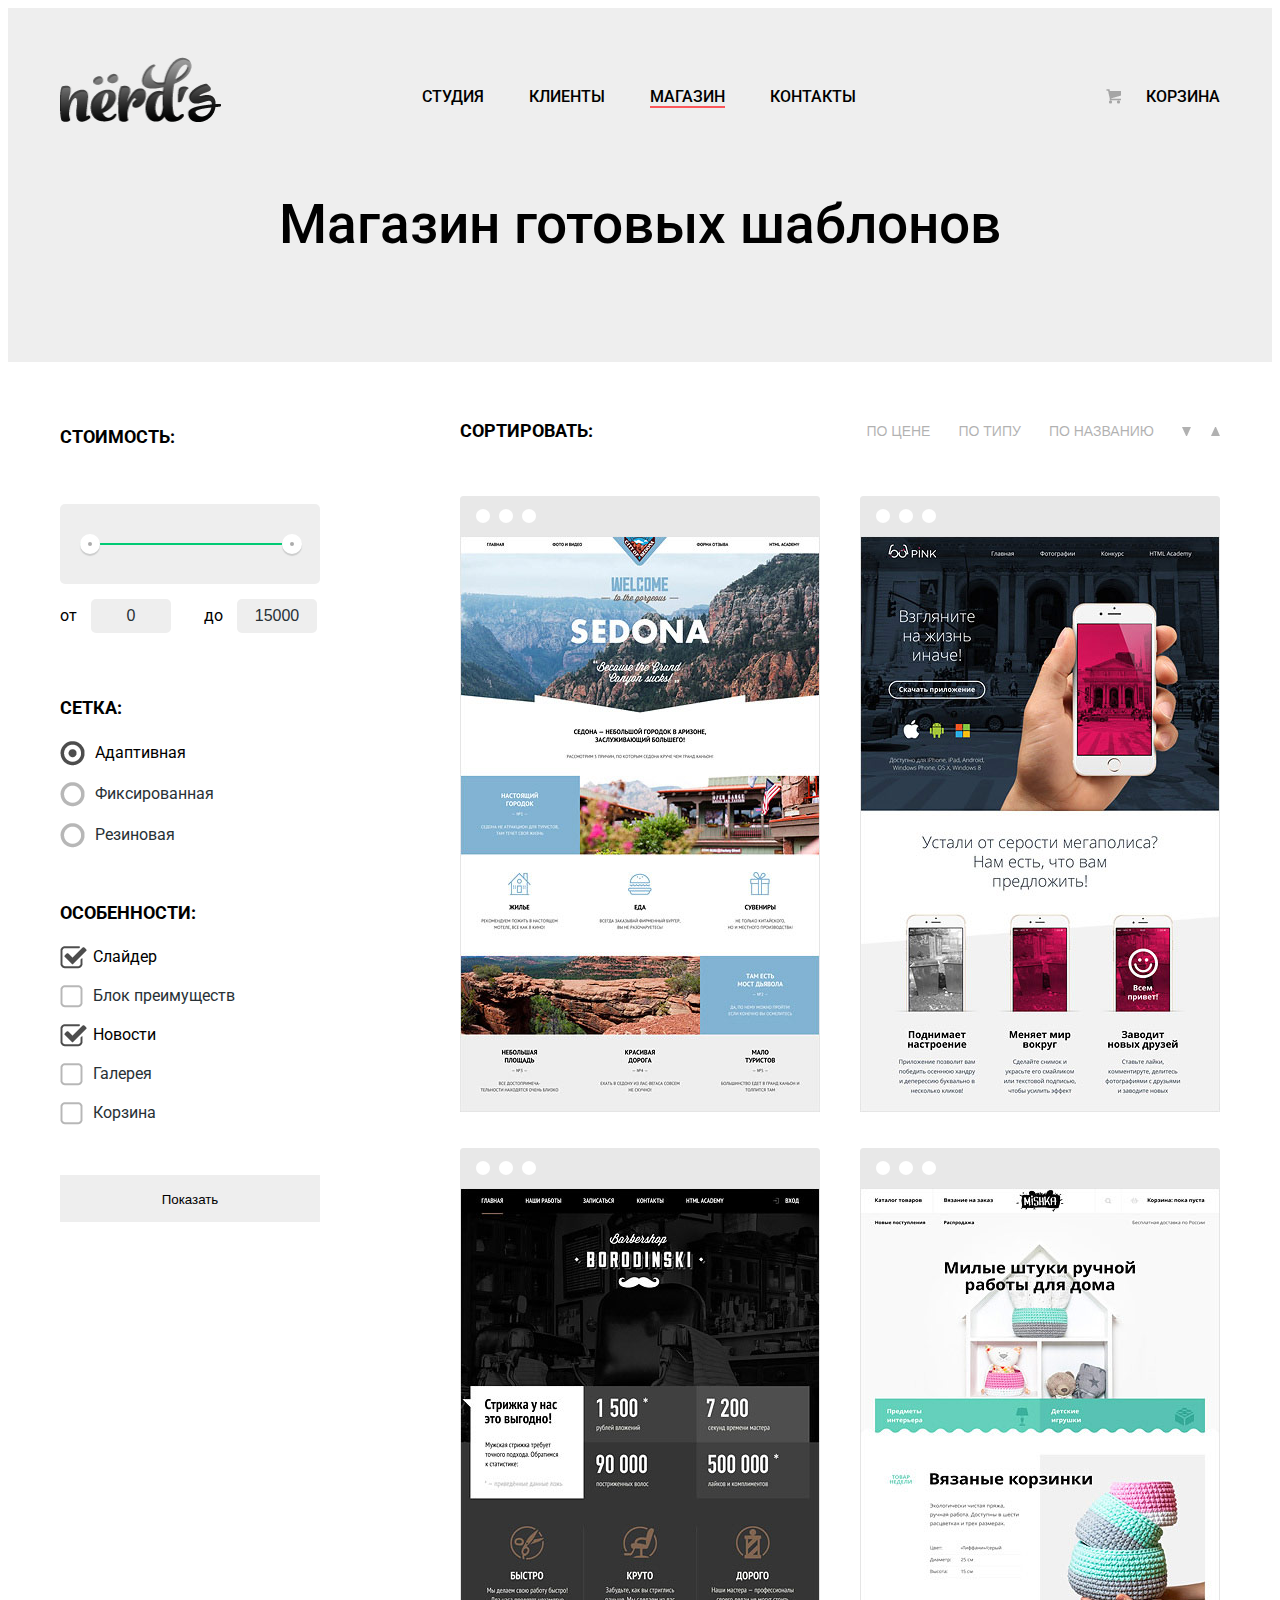
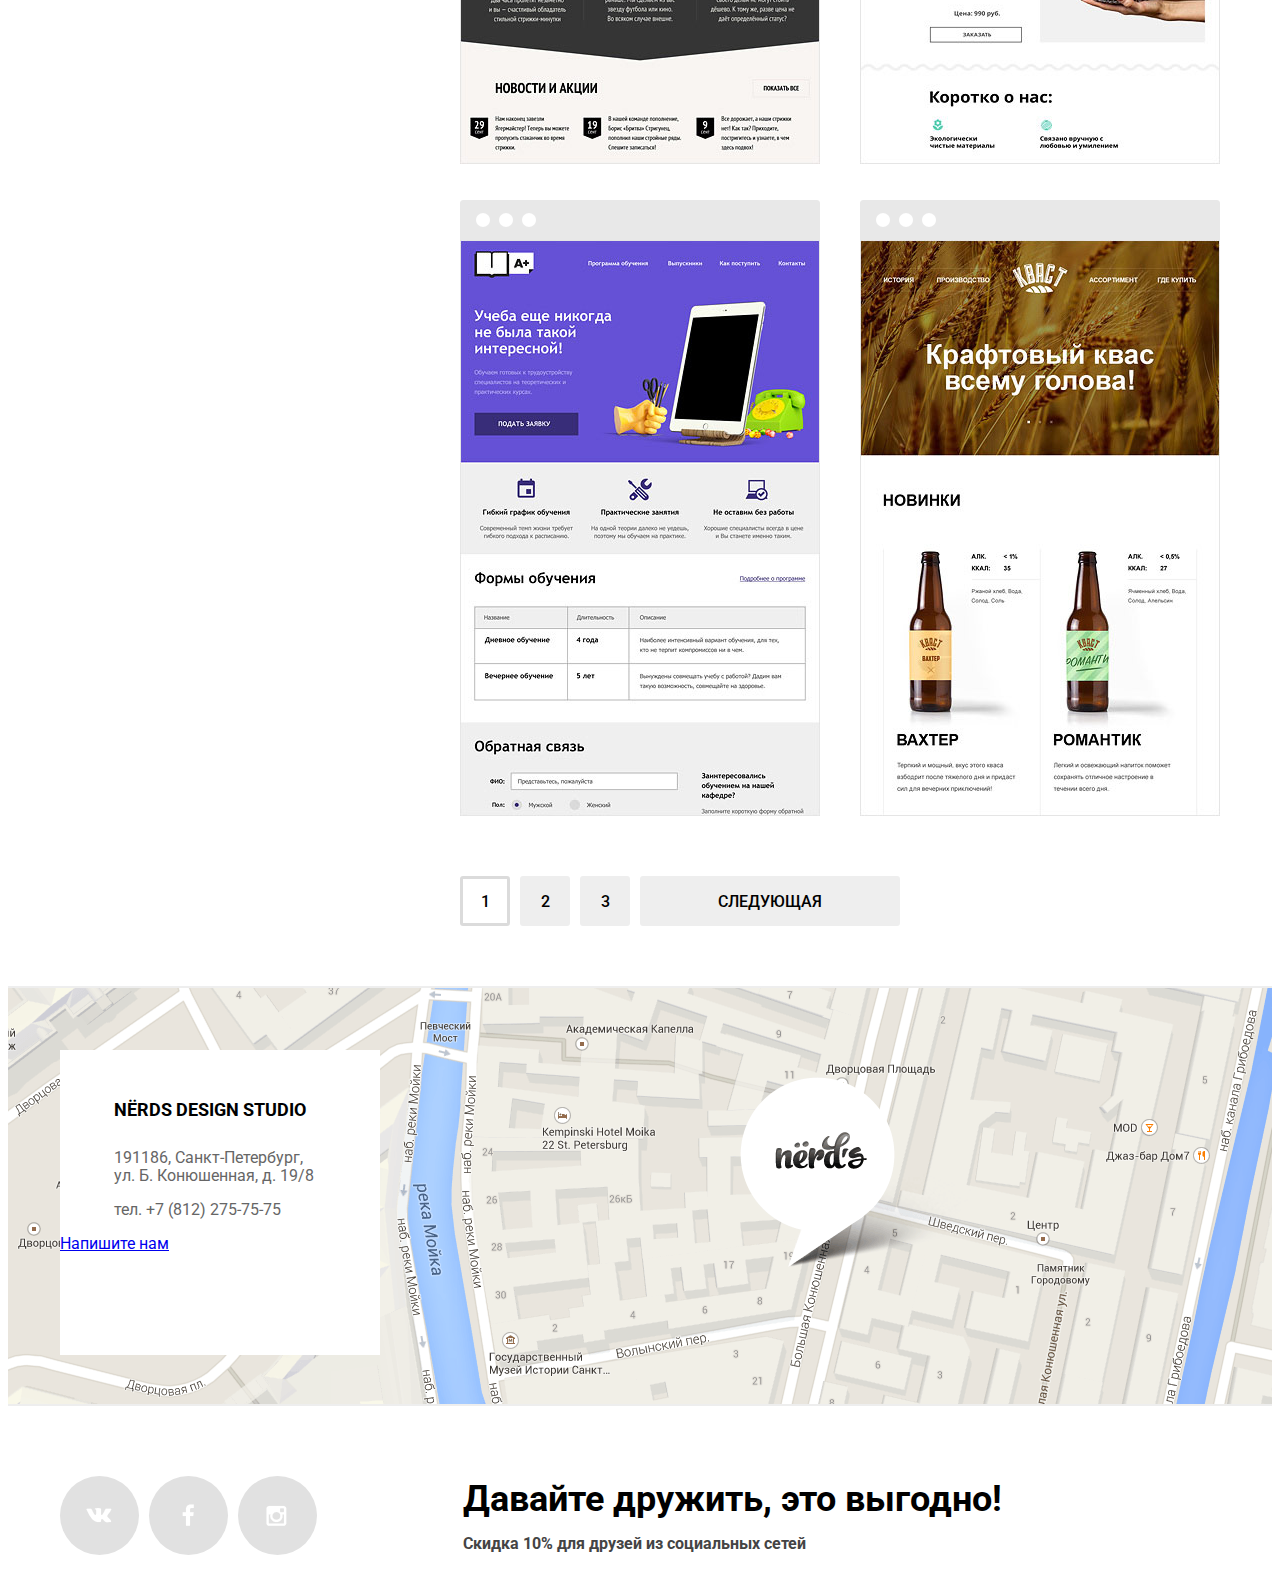
==== commit be6e2b0a: "fixs" ====
--- a/catalog.html
+++ b/catalog.html
@@ -3,8 +3,9 @@
   <head>
     <meta charset="utf-8">
     <title>HTML Academy: Нёрдс</title>
+    <link href="https://fonts.googleapis.com/css?family=Roboto:400,500,700&amp;subset=cyrillic" rel="stylesheet"> 
+    <link href="css/normalize.css" rel="stylesheet">
     <link href="css/style.css" rel="stylesheet">
-    <link href="https://fonts.googleapis.com/css?family=Roboto:400,500,700&amp;subset=cyrillic" rel="stylesheet"> 
   </head>
   <body>
     <header class="header">
--- a/css/style.css
+++ b/css/style.css
@@ -6,9 +6,9 @@
   clear: both;
 }
 
-.body {
+body {
   min-width: 1200px;
-  font-family: 'Roboto', sans-serif;
+  font-family: 'Roboto', "Arial", sans-serif;
 }
 
 .header {
@@ -80,7 +80,6 @@
   text-decoration: none;
   text-transform: uppercase;
 
-  font-family: 'Roboto', sans-serif;
   font-size: 16px;
   line-height: 30px;
   font-weight: 500;
@@ -108,7 +107,6 @@
   padding-left: 46px;
 
   color: #000000;
-  font-family: 'Roboto', sans-serif;
   font-size: 16px;
   line-height: 30px;
   font-weight: 500;
@@ -185,7 +183,6 @@
   margin-top: 76px;
   margin-bottom: 24px;
   width: 530px;
-  font-family: 'Roboto', sans-serif;
   font-size: 55px;
   line-height: 55px;
   font-weight: 500;
@@ -197,7 +194,6 @@
   padding: 0;
   margin-bottom: 40px;
   width: 420px;
-  font-family: 'Roboto', sans-serif;
   color: #283136;
   font-size: 16px;
   line-height: 24px;
@@ -238,7 +234,6 @@
 
 .btn {
   display: block;
-  font-family: Roboto, sans-serif;
   color: #ffffff;
   font-size: 16px;
   line-height: 18px;
@@ -299,7 +294,6 @@
   padding: 0;
 
   color: #000000;
-  font-family: 'Roboto', sans-serif;
   font-size: 24px;
   line-height: 30px;
   font-weight: 700;
@@ -313,7 +307,6 @@
 .item-slogan p {
   margin-right: 10px;
   color: #283136;
-  font-family: 'Roboto', sans-serif;
   font-size: 16px;
   line-height: 24px;
   font-weight: 400;
@@ -389,7 +382,6 @@
 
 .studio-slogan b {
   color: #000000;
-  font-family: 'Roboto', sans-serif;
   font-size: 45px;
   line-height: 45px;
   font-weight: 500;
@@ -398,7 +390,6 @@
 .studio-slogan p {
   margin-top: 30px;
   color: #283136;
-  font-family: 'Roboto', sans-serif;
   font-size: 16px;
   line-height: 24px;
   font-weight: 400;
@@ -416,7 +407,6 @@
 
 .studio-progress p{
   color: #000000;
-  font-family: 'Roboto', sans-serif;
   font-size: 16px;
   line-height: 24px;
   font-weight: 700;
@@ -427,7 +417,6 @@
 
 .studio-progress li{
   color: #283136;
-  font-family: 'Roboto', sans-serif;
   font-size: 16px;
   line-height: 18px;
   font-weight: 400;
@@ -486,7 +475,6 @@
 
 .studio-services b {
   color: #000000;
-  font-family: 'Roboto', sans-serif;
   font-size: 16px;
   line-height: 24px;
   font-weight: 700;
@@ -504,7 +492,6 @@
 
 .studio-services li {
   color: #283136;
-  font-family: 'Roboto', sans-serif;
   font-size: 16px;
   line-height: 18px;
   font-weight: 400;
@@ -607,7 +594,6 @@
 }
 
 .write-us h4 {
-  font-family: 'Roboto', sans-serif;
   width: 213px;
   margin-left: auto;
   margin-right: auto;
@@ -622,7 +608,6 @@
   margin-left: auto;
   margin-right: auto;
   color: #666666;
-  font-family: 'Roboto', sans-serif;
   font-size: 16px;
   line-height: 18px;
   font-weight: 400;
@@ -732,7 +717,6 @@
 
 .social-slogan b {
   color: #000000;
-  font-family: 'Roboto', sans-serif;
   font-size: 36px;
   line-height: 36px;
   font-weight: 700;
@@ -740,14 +724,12 @@
 
 .social-slogan p {
   color: #444444;
-  font-family: 'Roboto', sans-serif;
   font-size: 16px;
   line-height: 22px;
   font-weight: 700;
 }
 
 .catalog-title {
-  font-family: 'Roboto', sans-serif;
   font-size: 55px;
   line-height: 55px;
   font-weight: 500;
@@ -773,7 +755,6 @@
 }
 
 .filters {
-  font-family: Roboto, sans-serif;
 }
 
  .filters h2 {
@@ -1207,7 +1188,6 @@
   text-align: center;
   vertical-align: middle;
 
-  font-family: Roboto, sans-serif;
   font-size: 16px;
   line-height: 18px;
   font-weight: 500;
@@ -1231,7 +1211,6 @@
   background-color: #eeeeee;
   border-radius: 3px;
 
-  font-family: Roboto, sans-serif;
   font-size: 16px;
   line-height: 18px;
   font-weight: 500;
@@ -1309,7 +1288,6 @@
 }
 
 .form-contact {
-  font-family: Roboto, sans-serif;
   font-size: 0;
 }
 
@@ -1326,7 +1304,6 @@
 }
 
 .form-contact label {
-  font-family: Roboto, sans-serif;
   font-size: 16px;
   line-height: 18px;
   font-weight: 700;
@@ -1345,7 +1322,6 @@
   box-sizing: border-box;
   padding: 15px;
 
-  font-family: Roboto, sans-serif;
   font-size: 16px;
   line-height: 18px;
   font-weight: 400;
@@ -1380,7 +1356,6 @@
   margin: 0;
   padding: 15px;
 
-  font-family: Roboto, sans-serif;
   font-size: 16px;
   line-height: 18px;
   font-weight: 400;
